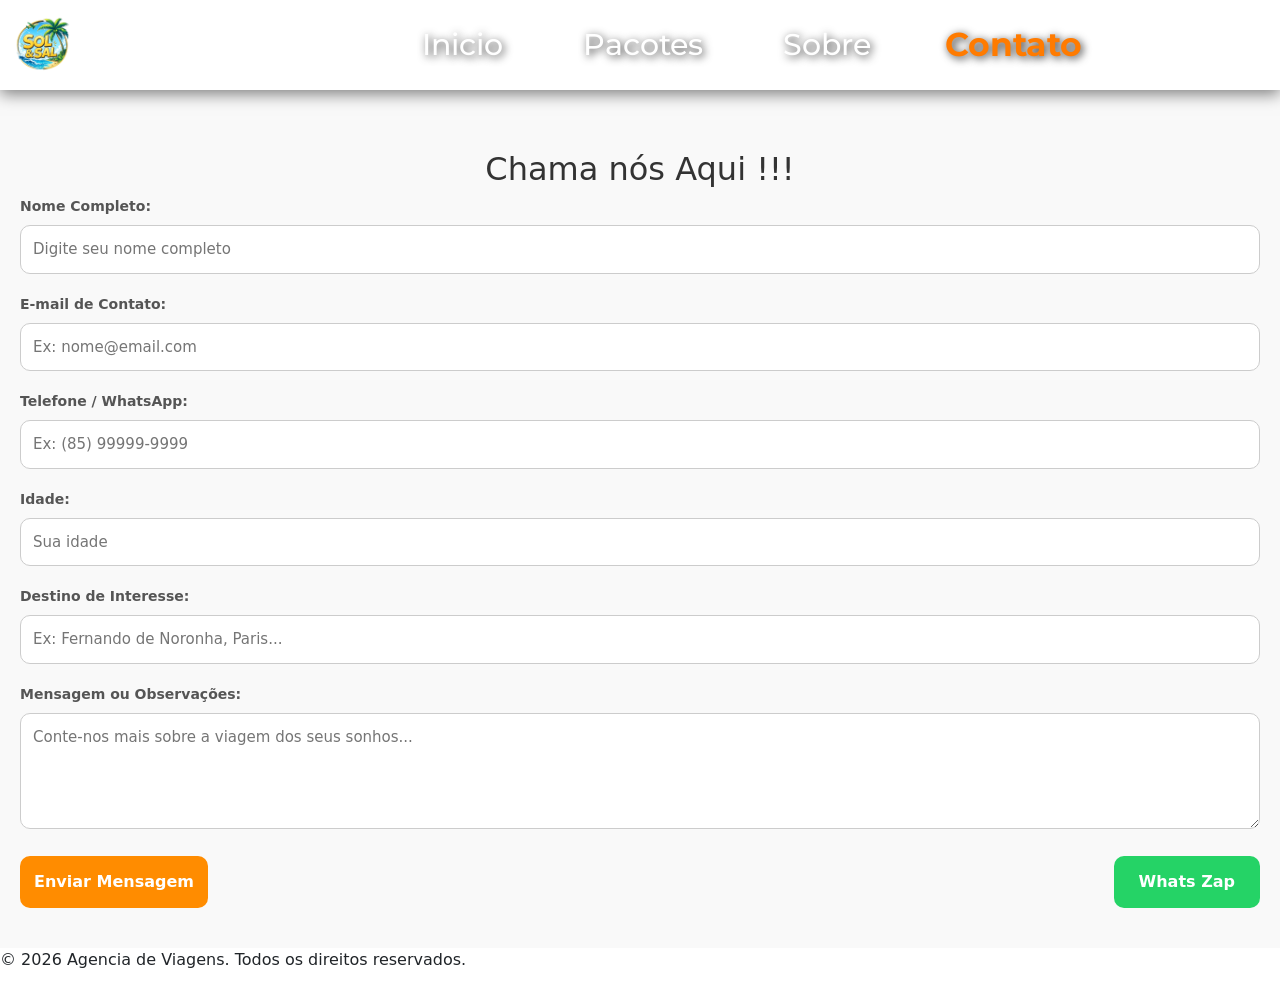
==== contato.html @ 9362aaf8 "Carlos: Formulario modernizado, responsivo e com botao do Zap" ====
<!DOCTYPE html>
<html lang="en">
<head>
    <meta charset="UTF-8">
    <meta name="viewport" content="width=device-width, initial-scale=1.0">
    <title>Contato Agencia de Viagens</title>
    <link rel="stylesheet" href="css/style.css"/>
    <link rel="preconnect" href="https://fonts.googleapis.com">
    <link rel="preconnect" href="https://fonts.gstatic.com" crossorigin>
    <link href="https://fonts.googleapis.com/css2?family=Montserrat:wght@400;700;900&display=swap" rel="stylesheet">
    <link href="https://cdn.jsdelivr.net/npm/bootstrap@5.3.3/dist/css/bootstrap.min.css" rel="stylesheet">
    <script src="https://cdn.jsdelivr.net/npm/bootstrap@5.3.3/dist/js/bootstrap.bundle.min.js"></script>
</head>
<body>
        <header>
        <div class="container-fluid header-content">
            
            <img src="images/logo.png" alt="Logo" class="logo">

            <nav>
                <a href="index.html">Inicio</a>
                <a href="pacotes.html">Pacotes</a>
                <a href="sobre.html">Sobre</a>
                <a href="contato.html" class="pagina_ativa">Contato</a>
            </nav>
        </div>
    </header>
    <main>
        <section>
            <h2 style="text-align: center; margin-top: 20px; color: #333;">Chama nós Aqui !!!</h2>
            
            <form class="formulario-contato">
                
                <div class="campo-grupo">
                    <label for="nome">Nome Completo:</label>
                    <input type="text" id="nome" name="nome" placeholder="Digite seu nome completo" required>
                </div>
    
                <div class="campo-grupo">
                    <label for="email">E-mail de Contato:</label>
                    <input type="email" id="email" name="email" placeholder="Ex: nome@email.com" required>
                </div>
    
                <div class="campo-grupo">
                    <label for="telefone">Telefone / WhatsApp:</label>
                    <input type="tel" id="telefone" name="telefone" placeholder="Ex: (85) 99999-9999">
                </div>
    
                <div class="campo-grupo">
                    <label for="idade">Idade:</label>
                    <input type="number" id="idade" name="idade" placeholder="Sua idade">
                </div>
    
                <div class="campo-grupo">
                    <label for="destino">Destino de Interesse:</label>
                    <input type="text" id="destino" name="destino" placeholder="Ex: Fernando de Noronha, Paris...">
                </div>
    
                <div class="campo-grupo">
                    <label for="mensagem">Mensagem ou Observações:</label>
                    <textarea id="mensagem" name="mensagem" rows="4" placeholder="Conte-nos mais sobre a viagem dos seus sonhos..."></textarea>
                </div>
    
                <div class="botoes-grupo">
                    <button type="submit" class="btn-enviar">Enviar Mensagem</button>
                    <button type="reset" class="btn-zap">Whats Zap</button>
                </div>
    
            </form>
        </section>
    </main>
    <!-- Alteração feita por Carlos Italo: Adicionado o rodapé da página -->
    <footer>
        <p>&copy; 2026 Agencia de Viagens. Todos os direitos reservados.</p>
    </footer>
</body>
</html>
---- css/style.css ----
* {
    margin: 0px;
    padding: 0;
    box-sizing: border-box;
}
/* Root (predefinição de Titulo, cores e etc) */
:root {
    --title-font: 'Montserrat',  sans-serif;
    --title-weight: 500;
    --cor_branco: white;
    --cor_preto: black;
    --cor_madeira: #DEB887;
    --cor_sol: #FF7B00;
}


/* Logo no titulo, navbar e botoes da navbar */
.logo{
    padding-top: 10px;
    height: 70px;
    width: auto;
    left: 0;
}

header {
    position: fixed;
    height: 90px;
    top: 0;
    left: 0;
    width: 100%;
    z-index: 1000;
    background-color: white;
    padding-bottom: 20px;
    border-bottom: 6px solid var(--cor_branco);
    box-shadow: 0 4px 15px rgba(0, 0, 0, 0.5);
}
.header-content {
    display: flex;
    align-items: center;
    width: 100%;
    height: 100%;
    padding: 10px 0px 10px 0px;
}

nav {
    display: flex;
    flex-direction: row;
    justify-content: center;
    margin-left: 10px;
    gap: 20px;
    align-items: center;
    margin-top: 10px
}
nav a{
    text-shadow: 2px 2px 8px rgba(0, 0, 0, 0.8);
    font-family: var(--title-font);
    font-weight: var(--title-weight);
    font-size: 18px;
    text-decoration: none;
    color:var(--cor_branco);
    transition: transform 0.2s ease;
}
nav a:hover {
    color: var(--cor_sol);
    border-radius: 10px;
    transform: scale(1.10);
}
nav a.pagina_ativa {
    font-weight: bold;
    color: var(--cor_sol);
    transform: scale(1.10);
}
/* FIM DA NAV*/

/* Body Padrão (Alterar conforme desenvolvimento do site) */
body {
    padding-top: 90px;
    font-family: Arial, sans-serif;
    background-color: #f8f8f8;
    background-size: 25px 25px;
}

.banner {
    min-height: 450px;
    background-image: 
    linear-gradient(rgba(0, 0, 0, 0.4),
    rgba(0, 0, 0, 0.4)),
    url("../images/fundo_principal.jpg");
    background-size: cover;
    background-position: center;
    
    display: flex;
    flex-direction: column;
    justify-content: center;
    align-items: center;

    color: white;
    text-align: center;
}

.banner-title {
    font-family: 'Montserrat', sans-serif;
    font-size: 70px;
    font-weight: 700;
    color: white;
    line-height: 1;
}

.banner-subtitle {
    color: white;
    font-size: 22px;
}

/* CSS da Página Sobre */
.sobre {
    padding: 60px 20px;
}

.sobre .container {
    max-width: 900px;
    margin: 0 auto;
    background-color: rgba(255, 255, 255, 0.9);
    padding: 40px;
    border-radius: 15px;
    box-shadow: 0 5px 15px rgba(0, 0, 0, 0.15);
}

.sobre h2 {
    font-family: var(--title-font);
    font-weight: var(--title-weight);
    font-size: 2.8rem;
    text-align: center;
    color: var(--cor_sol);
    margin-bottom: 30px;
    text-transform: uppercase;
    letter-spacing: 2px;
}

.sobre p {
    font-size: 1.1rem;
    line-height: 1.8;
    color: #333;
    text-align: justify;
    margin-bottom: 20px;
}

.sobre strong {
    color: var(--cor_sol);
}

.sobre p:last-child {
    margin-bottom: 0;
}


/* CSS da Página Contato */
/*Alteraões feitas por Carlos Italo:
/* Define um fundo cinza claro*/
main {
    background-color: #f9f9f9;
    padding: 40px 20px;
}

/* Cria o seção de contato (quadro branco centralizado)*/
.secao-contato {
    max-width: 500px;
    margin: 0 auto;
    background: #ffffff;
    padding: 30px;
    border-radius: 15px; /* Bordas bem arredondadas no card */
}

/* Estilo do título */
.titulo-contato {
    text-align: center;
    margin-top: 0;
    margin-bottom: 25px;
    color: #333;
    font-size: 24px;
}

/* Espaçamento entre as caixas de texto */
.campo-grupo {
    margin-bottom: 20px;
}

/* Configuração descrião dos nomes dos cmapos */
.campo-grupo label {
    display: block; /* Força o texto a ficar em cima do campo */
    margin-bottom: 8px;
    font-weight: bold;
    color: #555;
    font-size: 14px;
}

/* Estilização moderna das caixas de entrada de texto */
.campo-grupo input, 
.campo-grupo textarea {
    width: 100%; /* Ocupa toda a largura da caixinha branca */
    padding: 12px;
    border: 1px solid #ccc;
    border-radius: 10px; /* Bordas arredondadas nos campos! */
    font-size: 15px;
    box-sizing: border-box; /* Impede que o padding estoure o tamanho do campo */
    outline: none;
    transition: border-color 0.3s ease;
}

/* Destaque em laranja (cor do Sol & Mar) quando o usuário clica no campo 
.campo-grupo input:focus, 
.campo-grupo textarea:focus {
    border-color: #ff8c00;
}
*/

/* Alinhamento dos botões lado a lado */
.botoes-grupo {
    display: flex;
    justify-content: space-between;
    gap: 15px;
}

/* Base arredondada dos botões */
.btn-enviar , .btn-zap {
    padding: 14px;
    border: none;
    border-radius: 10px; /* Botões arredondados */
    font-size: 16px;
    font-weight: bold;
    cursor: pointer;
    transition: background-color 0.2s ease;
}

/* Botão Enviar - Laranja Principal */
.btn-enviar {
    background-color: #ff8c00;
    color: white;
}

.btn-enviar:hover {
    background-color: #e07b00;
}

/* Botão Zap - Verde */
.btn-zap {
    padding: 14px 25px;
    background-color: #25D366;
    color: #ffffff;
}

.btn-zap:hover {
    background-color: #25D366;
}


/* tela para tablet */
@media (min-width: 768px) {
    nav{
        gap: 40px;
    }
    nav a{
        font-size: 22px;
    }
}
/* Fim tela para tablet*/
 






/* Tela para PC*/
@media (min-width: 1024px){
    .container{
        max-width: 100%;
    }
    header {
    display: flex;
    flex-direction: column;
    align-items: center;
    padding-bottom: 5px;
    border-bottom: 6px solid var(--cor_branco);
    margin-left: 00px;
    }
    nav {
        gap: 80px;
        align-items: center;
        margin-left: 350px;
    }
    nav a{
        font-size: 30px;
    }

}
/* Fim tela para pc*/
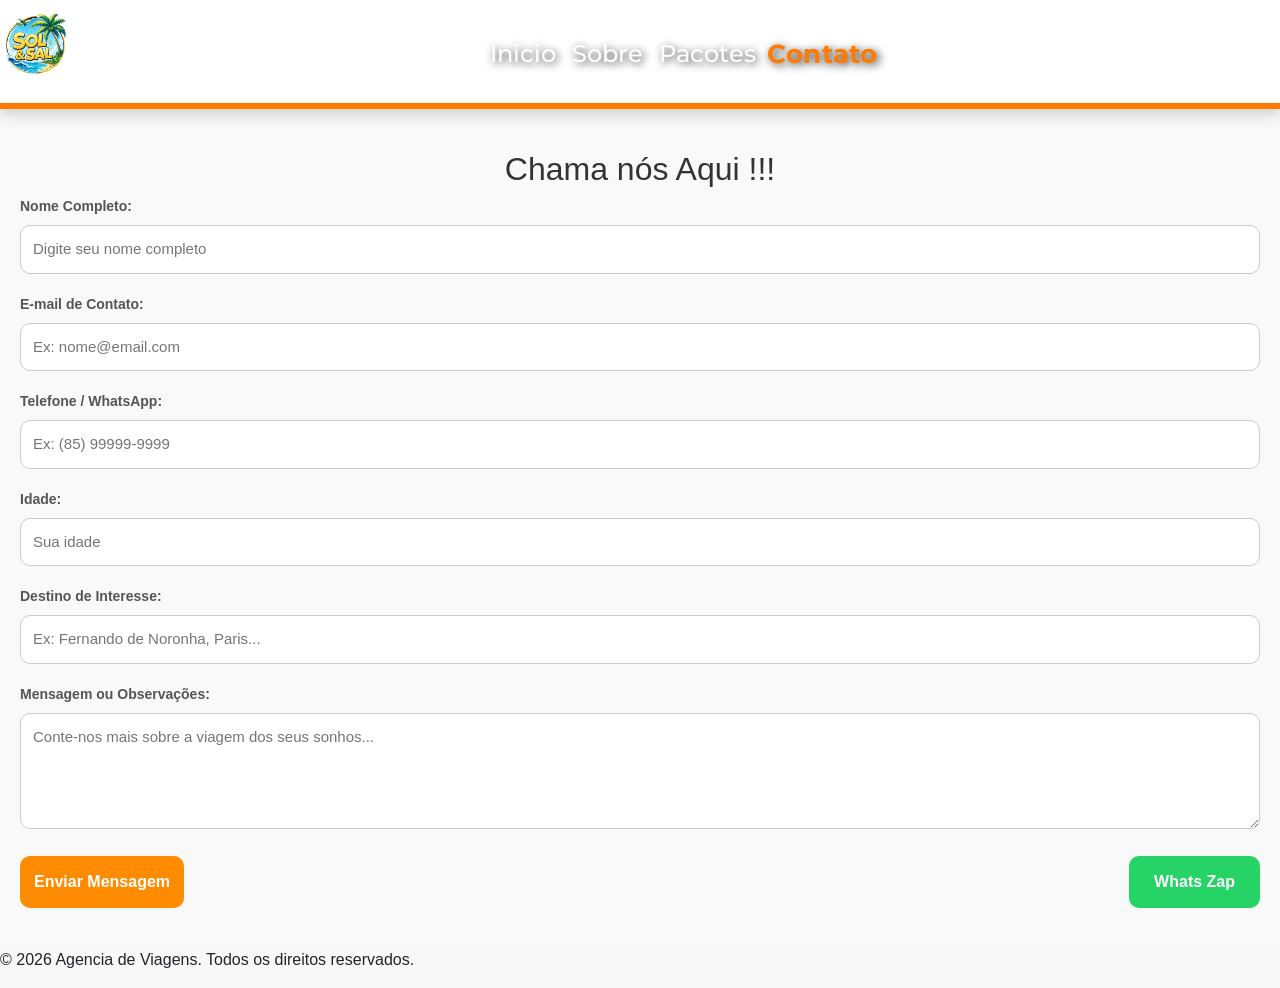
==== commit 12715ec2: "Merge 9362aaf830c0812356871c4bad6288b542ca96d5 into d59a82bccef965c69376b7ec091079b5fe67f473" ====
--- a/contato.html
+++ b/contato.html
@@ -4,11 +4,11 @@
     <meta charset="UTF-8">
     <meta name="viewport" content="width=device-width, initial-scale=1.0">
     <title>Contato Agencia de Viagens</title>
-    <link rel="stylesheet" href="css/style.css"/>
     <link rel="preconnect" href="https://fonts.googleapis.com">
     <link rel="preconnect" href="https://fonts.gstatic.com" crossorigin>
     <link href="https://fonts.googleapis.com/css2?family=Montserrat:wght@400;700;900&display=swap" rel="stylesheet">
     <link href="https://cdn.jsdelivr.net/npm/bootstrap@5.3.3/dist/css/bootstrap.min.css" rel="stylesheet">
+    <link rel="stylesheet" href="css/style.css"/>
     <script src="https://cdn.jsdelivr.net/npm/bootstrap@5.3.3/dist/js/bootstrap.bundle.min.js"></script>
 </head>
 <body>
@@ -17,13 +17,33 @@
             
             <img src="images/logo.png" alt="Logo" class="logo">
 
-            <nav>
-                <a href="index.html">Inicio</a>
-                <a href="pacotes.html">Pacotes</a>
-                <a href="sobre.html">Sobre</a>
-                <a href="contato.html" class="pagina_ativa">Contato</a>
+            <nav class="navbar navbar-expand-lg navbar bg">
+                <div class="container-fluid">
+
+                        <button class="navbar-toggler" type="button" data-bs-toggle="collapse" data-bs-target="#menuNavbar" aria-controls="menuNavbar" aria-expanded="false" aria-label="Alternar navegação">
+                            <span class="navbar-toggler-icon"></span>
+                        </button>
+
+                        <div class="collapse navbar-collapse" id="menuNavbar">
+                        <ul class="navbar-nav me-auto mb-2 mb-lg-0">
+                            <li class="nav-item">
+                            <a class="nav-link custom-navlink" aria-current="page" href="index.html">Inicio</a>
+                            </li>
+                            <li class="nav-item">
+                            <a class="nav-link custom-navlink" href="sobre.html">Sobre</a>
+                            </li>
+                            <li class="nav-item">
+                            <a class="nav-link custom-navlink" href="pacotes.html">Pacotes</a>
+                            </li>
+                            <li class="nav-item">
+                            <a class="nav-link custom-navlink active" href="contato.html">Contato</a>
+                            </li>
+                        </ul>
+                        </div>
+                </div>
             </nav>
         </div>
+
     </header>
     <main>
         <section>
--- a/css/style.css
+++ b/css/style.css
@@ -16,7 +16,6 @@
 
 /* Logo no titulo, navbar e botoes da navbar */
 .logo{
-    padding-top: 10px;
     height: 70px;
     width: auto;
     left: 0;
@@ -24,19 +23,20 @@
 
 header {
     position: fixed;
-    height: 90px;
+    min-height: 90px;
     top: 0;
     left: 0;
     width: 100%;
     z-index: 1000;
     background-color: white;
     padding-bottom: 20px;
-    border-bottom: 6px solid var(--cor_branco);
-    box-shadow: 0 4px 15px rgba(0, 0, 0, 0.5);
+    border-bottom: 4px solid var(--cor_sol);
+    box-shadow: 0 4px 15px rgba(0, 0, 0, 0.2);
 }
 .header-content {
     display: flex;
-    align-items: center;
+    align-items: flex-start;
+    justify-content: space-between;
     width: 100%;
     height: 100%;
     padding: 10px 0px 10px 0px;
@@ -49,25 +49,27 @@
     margin-left: 10px;
     gap: 20px;
     align-items: center;
-    margin-top: 10px
-}
-nav a{
-    text-shadow: 2px 2px 8px rgba(0, 0, 0, 0.8);
+    margin-top: 10px;
+    width: 100%;
+}
+nav .custom-navlink{
+    text-shadow: 2px 2px 8px rgba(0, 0, 0, 0.8) !important;
     font-family: var(--title-font);
     font-weight: var(--title-weight);
     font-size: 18px;
     text-decoration: none;
-    color:var(--cor_branco);
+    color:var(--cor_branco) !important;
     transition: transform 0.2s ease;
 }
-nav a:hover {
-    color: var(--cor_sol);
+nav .custom-navlink:hover {
+    color: var(--cor_sol) !important;
     border-radius: 10px;
     transform: scale(1.10);
 }
-nav a.pagina_ativa {
+nav .custom-navlink.active, 
+nav .custom-navlink.pagina_ativa {
     font-weight: bold;
-    color: var(--cor_sol);
+    color: var(--cor_sol) !important;
     transform: scale(1.10);
 }
 /* FIM DA NAV*/
@@ -269,6 +271,45 @@
 
 
 
+/* Estilo exclusivo para o menu hamburguer*/
+@media (max-width: 991px) {
+/* 1. Mudar a cor de fundo da "caixa" do menu quando ele abre */
+    #menuNavbar {
+        background-color: var(--cor_madeira);
+        padding: 15px;
+        border-radius: 10px;
+        margin-top: 10px;
+        box-shadow: 0px 4px 10px var(--cor_sol); /* Sombra em volta  */
+    }
+    .navbar-nav .custom-navlink {
+        color: var(--cor_branco);
+        font-size: 18px;
+        text-align: center;
+        padding: 12px 0;
+        border-bottom: 1px solid gray; 
+        transition: all 0.3s ease;
+    }
+    .navbar-nav .nav-item:last-child .custom-navlink {
+        border-bottom: none;
+    }
+    .navbar-nav .custom-navlink:hover, 
+    .navbar-nav .custom-navlink.active {
+        color: #ff5733;
+        background-color: var(--cor_branco);
+        border-radius: 5px;
+    }
+}
+/*FIM NAVBAR HAMBURGUER*/
+
+
+
+
+
+
+
+
+
+
 
 /* Tela para PC*/
 @media (min-width: 1024px){
@@ -280,16 +321,13 @@
     flex-direction: column;
     align-items: center;
     padding-bottom: 5px;
-    border-bottom: 6px solid var(--cor_branco);
-    margin-left: 00px;
+    border-bottom: 6px solid var(--cor_sol);
     }
     nav {
-        gap: 80px;
-        align-items: center;
-        margin-left: 350px;
-    }
-    nav a{
-        font-size: 30px;
+        margin-left: 400px;
+    }
+    nav .custom-navlink{
+        font-size: 24px;
     }
 
 }
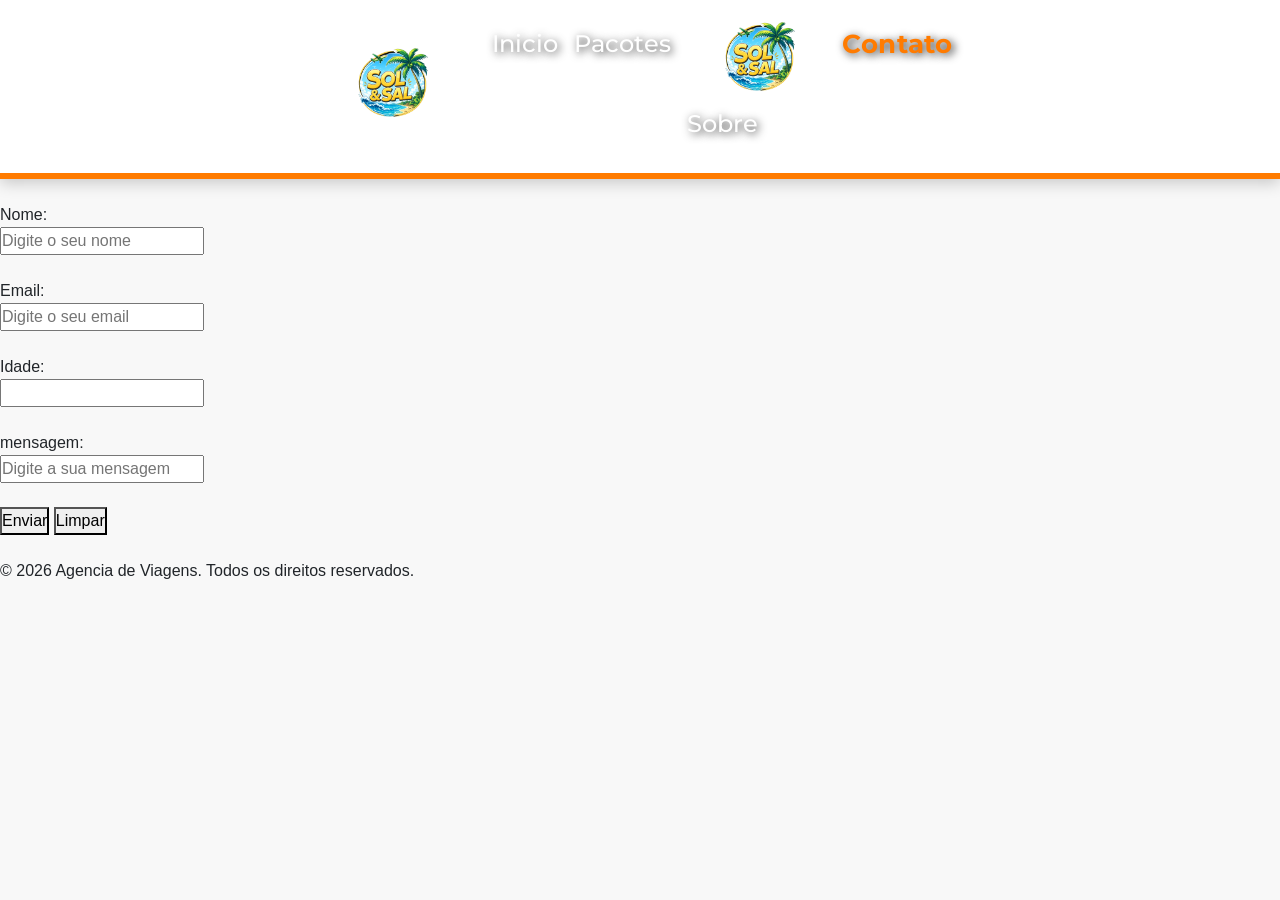
==== commit 94ca3299: "Merge pull request #9 from ViniciusMaiaS/Yarley-Aguiar Yarley: Adicionado e aplicado novas fontes na" ====
--- a/contato.html
+++ b/contato.html
@@ -3,18 +3,18 @@
 <head>
     <meta charset="UTF-8">
     <meta name="viewport" content="width=device-width, initial-scale=1.0">
-    <title>Contato Agencia de Viagens</title>
+    <title>Contato e Atendimento | Sol & Sal</title>
     <link rel="preconnect" href="https://fonts.googleapis.com">
     <link rel="preconnect" href="https://fonts.gstatic.com" crossorigin>
     <link href="https://fonts.googleapis.com/css2?family=Montserrat:wght@400;700;900&display=swap" rel="stylesheet">
     <link href="https://cdn.jsdelivr.net/npm/bootstrap@5.3.3/dist/css/bootstrap.min.css" rel="stylesheet">
     <link rel="stylesheet" href="css/style.css"/>
+    <link rel="icon" type="favicon" href="images/logo.png" class="favicon">
     <script src="https://cdn.jsdelivr.net/npm/bootstrap@5.3.3/dist/js/bootstrap.bundle.min.js"></script>
 </head>
 <body>
-        <header>
+    <header>
         <div class="container-fluid header-content">
-            
             <img src="images/logo.png" alt="Logo" class="logo">
 
             <nav class="navbar navbar-expand-lg navbar bg">
@@ -30,10 +30,14 @@
                             <a class="nav-link custom-navlink" aria-current="page" href="index.html">Inicio</a>
                             </li>
                             <li class="nav-item">
-                            <a class="nav-link custom-navlink" href="sobre.html">Sobre</a>
+                            <a class="nav-link custom-navlink" href="pacotes.html">Pacotes</a>
                             </li>
                             <li class="nav-item">
-                            <a class="nav-link custom-navlink" href="pacotes.html">Pacotes</a>
+
+                            <img src="images/logo.png" alt="Logo" class="logo">
+
+
+                            <a class="nav-link custom-navlink" href="sobre.html">Sobre</a>
                             </li>
                             <li class="nav-item">
                             <a class="nav-link custom-navlink active" href="contato.html">Contato</a>
@@ -47,46 +51,28 @@
     </header>
     <main>
         <section>
-            <h2 style="text-align: center; margin-top: 20px; color: #333;">Chama nós Aqui !!!</h2>
-            
-            <form class="formulario-contato">
-                
-                <div class="campo-grupo">
-                    <label for="nome">Nome Completo:</label>
-                    <input type="text" id="nome" name="nome" placeholder="Digite seu nome completo" required>
-                </div>
-    
-                <div class="campo-grupo">
-                    <label for="email">E-mail de Contato:</label>
-                    <input type="email" id="email" name="email" placeholder="Ex: nome@email.com" required>
-                </div>
-    
-                <div class="campo-grupo">
-                    <label for="telefone">Telefone / WhatsApp:</label>
-                    <input type="tel" id="telefone" name="telefone" placeholder="Ex: (85) 99999-9999">
-                </div>
-    
-                <div class="campo-grupo">
-                    <label for="idade">Idade:</label>
-                    <input type="number" id="idade" name="idade" placeholder="Sua idade">
-                </div>
-    
-                <div class="campo-grupo">
-                    <label for="destino">Destino de Interesse:</label>
-                    <input type="text" id="destino" name="destino" placeholder="Ex: Fernando de Noronha, Paris...">
-                </div>
-    
-                <div class="campo-grupo">
-                    <label for="mensagem">Mensagem ou Observações:</label>
-                    <textarea id="mensagem" name="mensagem" rows="4" placeholder="Conte-nos mais sobre a viagem dos seus sonhos..."></textarea>
-                </div>
-    
-                <div class="botoes-grupo">
-                    <button type="submit" class="btn-enviar">Enviar Mensagem</button>
-                    <button type="reset" class="btn-zap">Whats Zap</button>
-                </div>
-    
+            <!--Página generica (editar depois)-->
+            <form><br>
+                <label for="nome">Nome:</label><br>
+                <input type="text" placeholder="Digite o seu nome" required> <br> <br>
+       
+                <label for="email">Email: </label><br>
+                <input type="email" placeholder="Digite o seu email" required> <br> <br>
+
+                <label for="idade">Idade: </label><br>
+                <input type="idade"> <br> <br>
+
+                <label for="mensagem">mensagem: </label><br>
+                <input type="mensagem" placeholder="Digite a sua mensagem"> <br> <br>
+
+                <button type="submit">Enviar</button>
+                <BUTTon type="reset">Limpar</BUTTon>
+
+
+
+
             </form>
+       <br> 
         </section>
     </main>
     <!-- Alteração feita por Carlos Italo: Adicionado o rodapé da página -->
--- a/css/style.css
+++ b/css/style.css
@@ -16,41 +16,40 @@
 
 /* Logo no titulo, navbar e botoes da navbar */
 .logo{
-    height: 70px;
+    height: 80px;
     width: auto;
-    left: 0;
-}
+    margin: 0 40px;
+} 
 
 header {
-    position: fixed;
+    position: sticky;
     min-height: 90px;
     top: 0;
     left: 0;
     width: 100%;
     z-index: 1000;
     background-color: white;
-    padding-bottom: 20px;
+    display: flex;
+    align-items: center;
+    justify-content: center;
     border-bottom: 4px solid var(--cor_sol);
     box-shadow: 0 4px 15px rgba(0, 0, 0, 0.2);
 }
 .header-content {
     display: flex;
-    align-items: flex-start;
-    justify-content: space-between;
+    align-items: center;
+    justify-content: center;
     width: 100%;
     height: 100%;
-    padding: 10px 0px 10px 0px;
+    padding: 10px 20px;
 }
 
 nav {
     display: flex;
     flex-direction: row;
     justify-content: center;
-    margin-left: 10px;
-    gap: 20px;
-    align-items: center;
-    margin-top: 10px;
-    width: 100%;
+    align-items: center;
+    gap: 35px;
 }
 nav .custom-navlink{
     text-shadow: 2px 2px 8px rgba(0, 0, 0, 0.8) !important;
@@ -76,7 +75,7 @@
 
 /* Body Padrão (Alterar conforme desenvolvimento do site) */
 body {
-    padding-top: 90px;
+    padding-top: 0px;
     font-family: Arial, sans-serif;
     background-color: #f8f8f8;
     background-size: 25px 25px;
@@ -101,16 +100,21 @@
 }
 
 .banner-title {
+    font-family: 'Bebas Neue', sans-serif;
+    font-size: 80px;
+    font-weight: 720;
+    color: white;
+    line-height: 0.9;
+    text-transform: uppercase;
+    letter-spacing: 1px;
+}
+
+.banner-subtitle {
     font-family: 'Montserrat', sans-serif;
-    font-size: 70px;
-    font-weight: 700;
-    color: white;
-    line-height: 1;
-}
-
-.banner-subtitle {
     color: white;
     font-size: 22px;
+    font-weight: 400;
+    letter-spacing: 1px;
 }
 
 /* CSS da Página Sobre */
@@ -124,7 +128,7 @@
     background-color: rgba(255, 255, 255, 0.9);
     padding: 40px;
     border-radius: 15px;
-    box-shadow: 0 5px 15px rgba(0, 0, 0, 0.15);
+    box-shadow: 0 5px 15px rgba(0.5, 0.5, 0.5, 0.5);
 }
 
 .sobre h2 {
@@ -155,104 +159,11 @@
 }
 
 
-/* CSS da Página Contato */
-/*Alteraões feitas por Carlos Italo:
-/* Define um fundo cinza claro*/
-main {
-    background-color: #f9f9f9;
-    padding: 40px 20px;
-}
-
-/* Cria o seção de contato (quadro branco centralizado)*/
-.secao-contato {
-    max-width: 500px;
-    margin: 0 auto;
-    background: #ffffff;
-    padding: 30px;
-    border-radius: 15px; /* Bordas bem arredondadas no card */
-}
-
-/* Estilo do título */
-.titulo-contato {
-    text-align: center;
-    margin-top: 0;
-    margin-bottom: 25px;
-    color: #333;
-    font-size: 24px;
-}
-
-/* Espaçamento entre as caixas de texto */
-.campo-grupo {
-    margin-bottom: 20px;
-}
-
-/* Configuração descrião dos nomes dos cmapos */
-.campo-grupo label {
-    display: block; /* Força o texto a ficar em cima do campo */
-    margin-bottom: 8px;
-    font-weight: bold;
-    color: #555;
-    font-size: 14px;
-}
-
-/* Estilização moderna das caixas de entrada de texto */
-.campo-grupo input, 
-.campo-grupo textarea {
-    width: 100%; /* Ocupa toda a largura da caixinha branca */
-    padding: 12px;
-    border: 1px solid #ccc;
-    border-radius: 10px; /* Bordas arredondadas nos campos! */
-    font-size: 15px;
-    box-sizing: border-box; /* Impede que o padding estoure o tamanho do campo */
-    outline: none;
-    transition: border-color 0.3s ease;
-}
-
-/* Destaque em laranja (cor do Sol & Mar) quando o usuário clica no campo 
-.campo-grupo input:focus, 
-.campo-grupo textarea:focus {
-    border-color: #ff8c00;
-}
-*/
-
-/* Alinhamento dos botões lado a lado */
-.botoes-grupo {
-    display: flex;
-    justify-content: space-between;
-    gap: 15px;
-}
-
-/* Base arredondada dos botões */
-.btn-enviar , .btn-zap {
-    padding: 14px;
-    border: none;
-    border-radius: 10px; /* Botões arredondados */
-    font-size: 16px;
-    font-weight: bold;
-    cursor: pointer;
-    transition: background-color 0.2s ease;
-}
-
-/* Botão Enviar - Laranja Principal */
-.btn-enviar {
-    background-color: #ff8c00;
-    color: white;
-}
-
-.btn-enviar:hover {
-    background-color: #e07b00;
-}
-
-/* Botão Zap - Verde */
-.btn-zap {
-    padding: 14px 25px;
-    background-color: #25D366;
-    color: #ffffff;
-}
-
-.btn-zap:hover {
-    background-color: #25D366;
-}
+
+
+
+
+
 
 
 /* tela para tablet */
@@ -323,9 +234,7 @@
     padding-bottom: 5px;
     border-bottom: 6px solid var(--cor_sol);
     }
-    nav {
-        margin-left: 400px;
-    }
+
     nav .custom-navlink{
         font-size: 24px;
     }
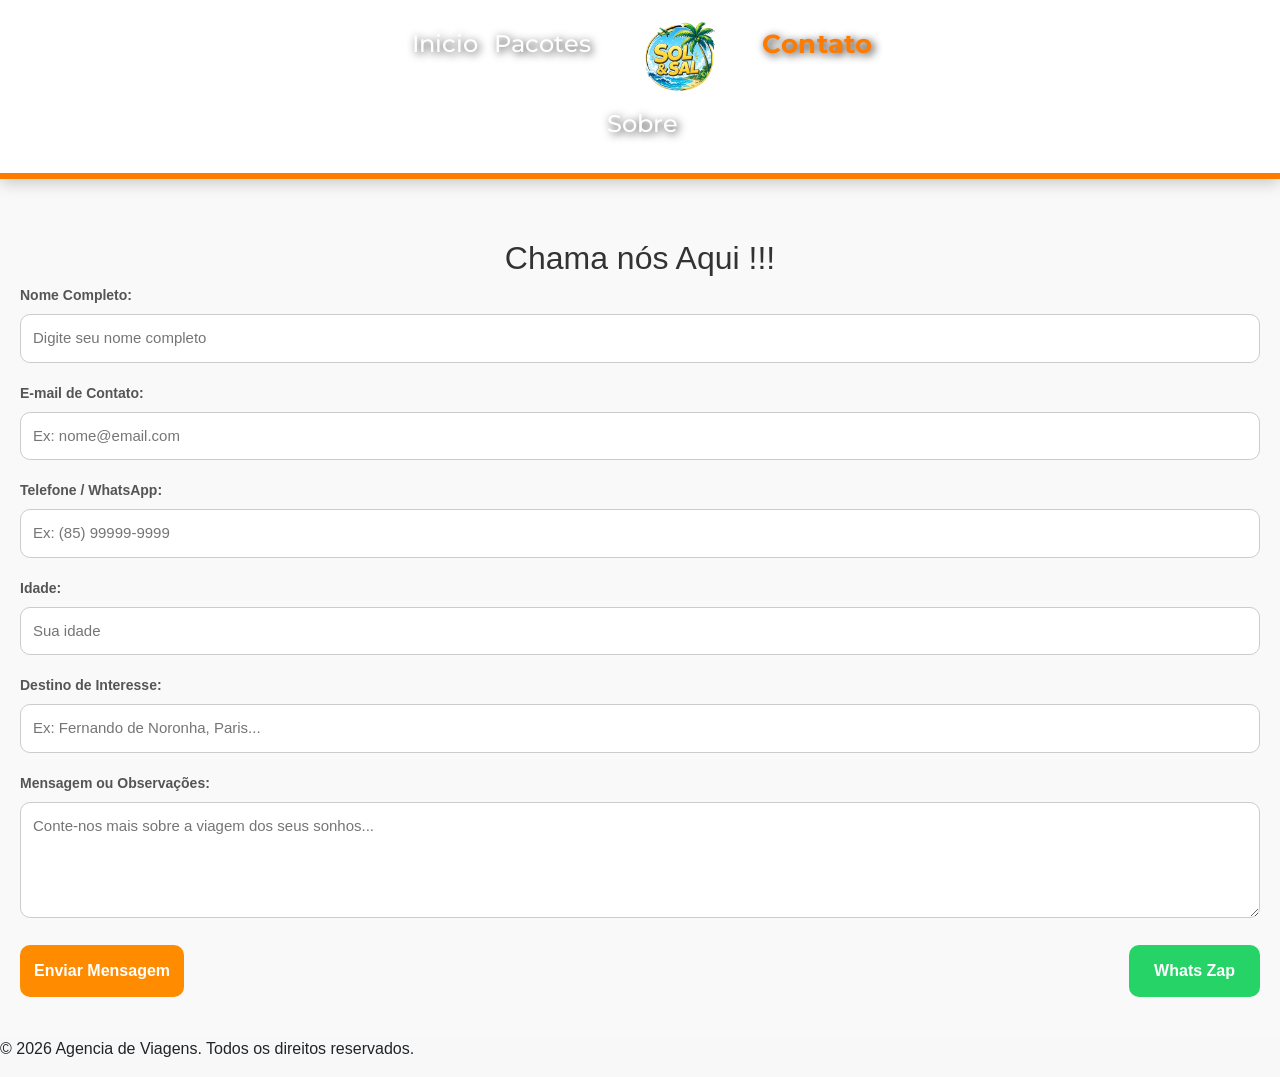
==== commit a90f4648: "italo: Formulário modernizado, responsivo e com botão do Zap" ====
--- a/contato.html
+++ b/contato.html
@@ -15,7 +15,6 @@
 <body>
     <header>
         <div class="container-fluid header-content">
-            <img src="images/logo.png" alt="Logo" class="logo">
 
             <nav class="navbar navbar-expand-lg navbar bg">
                 <div class="container-fluid">
@@ -51,28 +50,44 @@
     </header>
     <main>
         <section>
-            <!--Página generica (editar depois)-->
-            <form><br>
-                <label for="nome">Nome:</label><br>
-                <input type="text" placeholder="Digite o seu nome" required> <br> <br>
-       
-                <label for="email">Email: </label><br>
-                <input type="email" placeholder="Digite o seu email" required> <br> <br>
+                       <h2 style="text-align: center; margin-top: 20px; color: #333;">Chama nós Aqui !!!</h2>
 
-                <label for="idade">Idade: </label><br>
-                <input type="idade"> <br> <br>
+            <form class="formulario-contato">
 
-                <label for="mensagem">mensagem: </label><br>
-                <input type="mensagem" placeholder="Digite a sua mensagem"> <br> <br>
+                <div class="campo-grupo">
+                    <label for="nome">Nome Completo:</label>
+                    <input type="text" id="nome" name="nome" placeholder="Digite seu nome completo" required>
+                </div>
 
-                <button type="submit">Enviar</button>
-                <BUTTon type="reset">Limpar</BUTTon>
+                <div class="campo-grupo">
+                    <label for="email">E-mail de Contato:</label>
+                    <input type="email" id="email" name="email" placeholder="Ex: nome@email.com" required>
+                </div>
 
+                <div class="campo-grupo">
+                    <label for="telefone">Telefone / WhatsApp:</label>
+                    <input type="tel" id="telefone" name="telefone" placeholder="Ex: (85) 99999-9999">
+                </div>
 
+                <div class="campo-grupo">
+                    <label for="idade">Idade:</label>
+                    <input type="number" id="idade" name="idade" placeholder="Sua idade">
+                </div>
 
+                <div class="campo-grupo">
+                    <label for="destino">Destino de Interesse:</label>
+                    <input type="text" id="destino" name="destino" placeholder="Ex: Fernando de Noronha, Paris...">
+                </div>
 
-            </form>
-       <br> 
+                <div class="campo-grupo">
+                    <label for="mensagem">Mensagem ou Observações:</label>
+                    <textarea id="mensagem" name="mensagem" rows="4" placeholder="Conte-nos mais sobre a viagem dos seus sonhos..."></textarea>
+                </div>
+
+                <div class="botoes-grupo">
+                    <button type="submit" class="btn-enviar">Enviar Mensagem</button>
+                    <button type="reset" class="btn-zap">Whats Zap</button>
+                </div>
         </section>
     </main>
     <!-- Alteração feita por Carlos Italo: Adicionado o rodapé da página -->
--- a/css/style.css
+++ b/css/style.css
@@ -164,6 +164,108 @@
 
 
 
+/* CSS da Página Contato */
+/*Alteraões feitas por Carlos Italo:
+/* Define um fundo cinza claro*/
+main {
+    background-color: #f9f9f9;
+    padding: 40px 20px;
+}
+
+/* Cria o seção de contato (quadro branco centralizado)*/
+.secao-contato {
+    max-width: 500px;
+    margin: 0 auto;
+    background: #ffffff;
+    padding: 30px;
+    border-radius: 15px; /* Bordas bem arredondadas no card */
+}
+
+/* Estilo do título */
+.titulo-contato {
+    text-align: center;
+    margin-top: 0;
+    margin-bottom: 25px;
+    color: #333;
+    font-size: 24px;
+}
+
+/* Espaçamento entre as caixas de texto */
+.campo-grupo {
+    margin-bottom: 20px;
+}
+
+/* Configuração descrião dos nomes dos cmapos */
+.campo-grupo label {
+    display: block; /* Força o texto a ficar em cima do campo */
+    margin-bottom: 8px;
+    font-weight: bold;
+    color: #555;
+    font-size: 14px;
+}
+
+/* Estilização moderna das caixas de entrada de texto */
+.campo-grupo input, 
+.campo-grupo textarea {
+    width: 100%; /* Ocupa toda a largura da caixinha branca */
+    padding: 12px;
+    border: 1px solid #ccc;
+    border-radius: 10px; /* Bordas arredondadas nos campos! */
+    font-size: 15px;
+    box-sizing: border-box; /* Impede que o padding estoure o tamanho do campo */
+    outline: none;
+    transition: border-color 0.3s ease;
+}
+
+/* Destaque em laranja (cor do Sol & Mar) quando o usuário clica no campo 
+.campo-grupo input:focus, 
+.campo-grupo textarea:focus {
+    border-color: #ff8c00;
+}
+*/
+
+/* Alinhamento dos botões lado a lado */
+.botoes-grupo {
+    display: flex;
+    justify-content: space-between;
+    gap: 15px;
+}
+
+/* Base arredondada dos botões */
+.btn-enviar , .btn-zap {
+    padding: 14px;
+    border: none;
+    border-radius: 10px; /* Botões arredondados */
+    font-size: 16px;
+    font-weight: bold;
+    cursor: pointer;
+    transition: background-color 0.2s ease;
+}
+
+/* Botão Enviar - Laranja Principal */
+.btn-enviar {
+    background-color: #ff8c00;
+    color: white;
+}
+
+.btn-enviar:hover {
+    background-color: #e07b00;
+}
+
+/* Botão Zap - Verde */
+.btn-zap {
+    padding: 14px 25px;
+    background-color: #25D366;
+    color: #ffffff;
+}
+
+.btn-zap:hover {
+    background-color: #25D366;
+}
+
+
+
+
 
 
 /* tela para tablet */
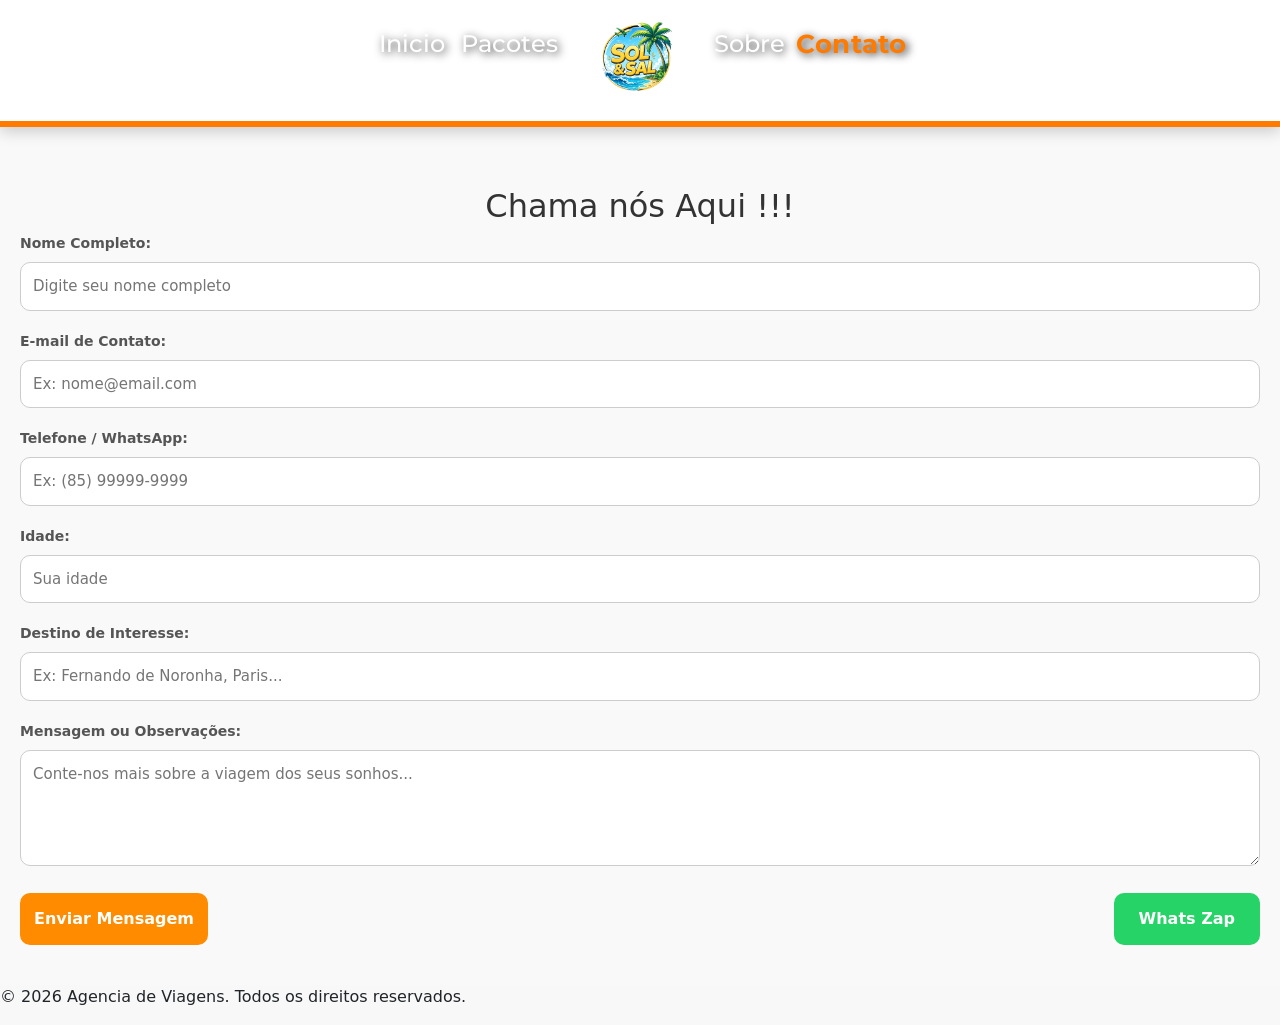
==== commit 5cb46cad: "Yarley: Adicionado estrutura com destinos em formato de card na página principal, com animações de h" ====
--- a/contato.html
+++ b/contato.html
@@ -31,11 +31,12 @@
                             <li class="nav-item">
                             <a class="nav-link custom-navlink" href="pacotes.html">Pacotes</a>
                             </li>
+                            
+                            <li>
+                            <img src="images/logo.png" alt="Logo" class="logo">
+                            </li>
+                            
                             <li class="nav-item">
-
-                            <img src="images/logo.png" alt="Logo" class="logo">
-
-
                             <a class="nav-link custom-navlink" href="sobre.html">Sobre</a>
                             </li>
                             <li class="nav-item">
--- a/css/style.css
+++ b/css/style.css
@@ -18,7 +18,7 @@
 .logo{
     height: 80px;
     width: auto;
-    margin: 0 40px;
+    margin: 0 30px;
 } 
 
 header {
@@ -45,7 +45,7 @@
 }
 
 nav {
-    display: flex;
+    display: inline-block;
     flex-direction: row;
     justify-content: center;
     align-items: center;
@@ -76,7 +76,6 @@
 /* Body Padrão (Alterar conforme desenvolvimento do site) */
 body {
     padding-top: 0px;
-    font-family: Arial, sans-serif;
     background-color: #f8f8f8;
     background-size: 25px 25px;
 }
@@ -263,6 +262,153 @@
     background-color: #25D366;
 }
 
+/* Seção dos destinos na página principal */
+/* --- CONFIGURAÇÕES GERAIS --- */
+.secao-inspiracao, .secao-roteiros {
+    max-width: 1200px;
+    margin: 0 auto;
+    padding: 60px 20px;
+}
+.cabecalho-secao {
+    text-align: center;
+    margin-bottom: 40px;
+}
+
+.cabecalho-secao h2 {
+    font-family: var(--title-font);
+    font-size: 32px;
+    font-weight: 700;
+    color: #111;
+    margin-bottom: 8px;
+}
+.divisor-secao {
+    border: 0;
+    height: 1px;
+    background: #e0e0e0;
+    max-width: 1160px;
+    margin: 0 auto;
+}
+
+/* Cards de Destinos da Página Principal */
+.grid-inspiracao {
+    display: grid;
+    grid-template-columns: repeat(auto-fill, minmax(260px, 1fr));
+    gap: 24px;
+}
+.card-inspiracao {
+    position: relative;
+    height: 320px;
+    border-radius: 16px;
+    overflow: hidden;
+    box-shadow: 0 8px 20px rgba(0,0,0,0.2);
+    cursor: pointer;
+}
+.card-inspiracao img {
+    width: 100%;
+    height: 100%;
+    object-fit: cover;
+    transition: transform 0.5s ease;
+}
+/* Sombra na imagem para destacar o texto */
+.card-inspiracao::after {
+    content: '';
+    position: absolute;
+    inset: 0;
+    background: linear-gradient(to top, rgba(0,0,0,0.8) 0%, rgba(0,0,0,0.2) 60%);
+    transition: opacity 0.3s ease;
+}
+.overlay-conteudo {
+    position: absolute;
+    bottom: 0;
+    left: 0;
+    width: 100%;
+    padding: 24px;
+    z-index: 2;
+    color: white;
+    font-family: var(--title-font);
+}
+.overlay-conteudo h3 {
+    font-size: 22px;
+    font-weight: 700;
+    margin-bottom: 4px;
+}
+.overlay-conteudo .estado {
+    font-size: 14px;
+    opacity: 0.8;
+}
+/* Efeito de movimento */
+.card-inspiracao:hover img {
+    transform: scale(1.1);
+}
+
+/* Cards de Destinos Em Alta */
+.grid-roteiros {
+    display: grid;
+    grid-template-columns: repeat(auto-fill, minmax(260px, 1fr));
+    gap: 24px;
+}
+.card-roteiro {
+    background: #ffffff;
+    border-radius: 12px;
+    overflow: hidden;
+    box-shadow: 0 4px 12px rgba(0, 0, 0, 0.3);
+    border: 1px solid #eef2f5;
+    display: flex;
+    flex-direction: column;
+    transition: transform 0.3s ease;
+}
+.card-roteiro:hover {
+    transform: translateY(-5px);
+}
+.img-container {
+    width: 100%;
+    height: 180px;
+}
+.img-container img {
+    width: 100%;
+    height: 100%;
+    object-fit: cover;
+}
+.roteiro-conteudo {
+    padding: 20px;
+    display: flex;
+    flex-direction: column;
+    flex-grow: 1;
+}
+.roteiro-conteudo h3 {
+    font-family: var(--title-font);
+    font-size: 18px;
+    font-weight: 700;
+    color: #2c3e50;
+    margin: 0 0 12px 0;
+}
+.roteiro-rodape {
+    display: flex;
+    justify-content: space-between;
+    align-items: center;
+    font-family: var(--title-font);
+    font-size: 13px;
+    margin-top: auto;
+}
+.geo-local {
+    display: flex;
+    align-items: center;
+    gap: 4px;
+    color: #95a5a6;
+}
+.qtd-passeios {
+    color: #7f8c8d;
+    font-weight: 500;
+}
+
+
+
+
+
+
+
+
+
 
 
 
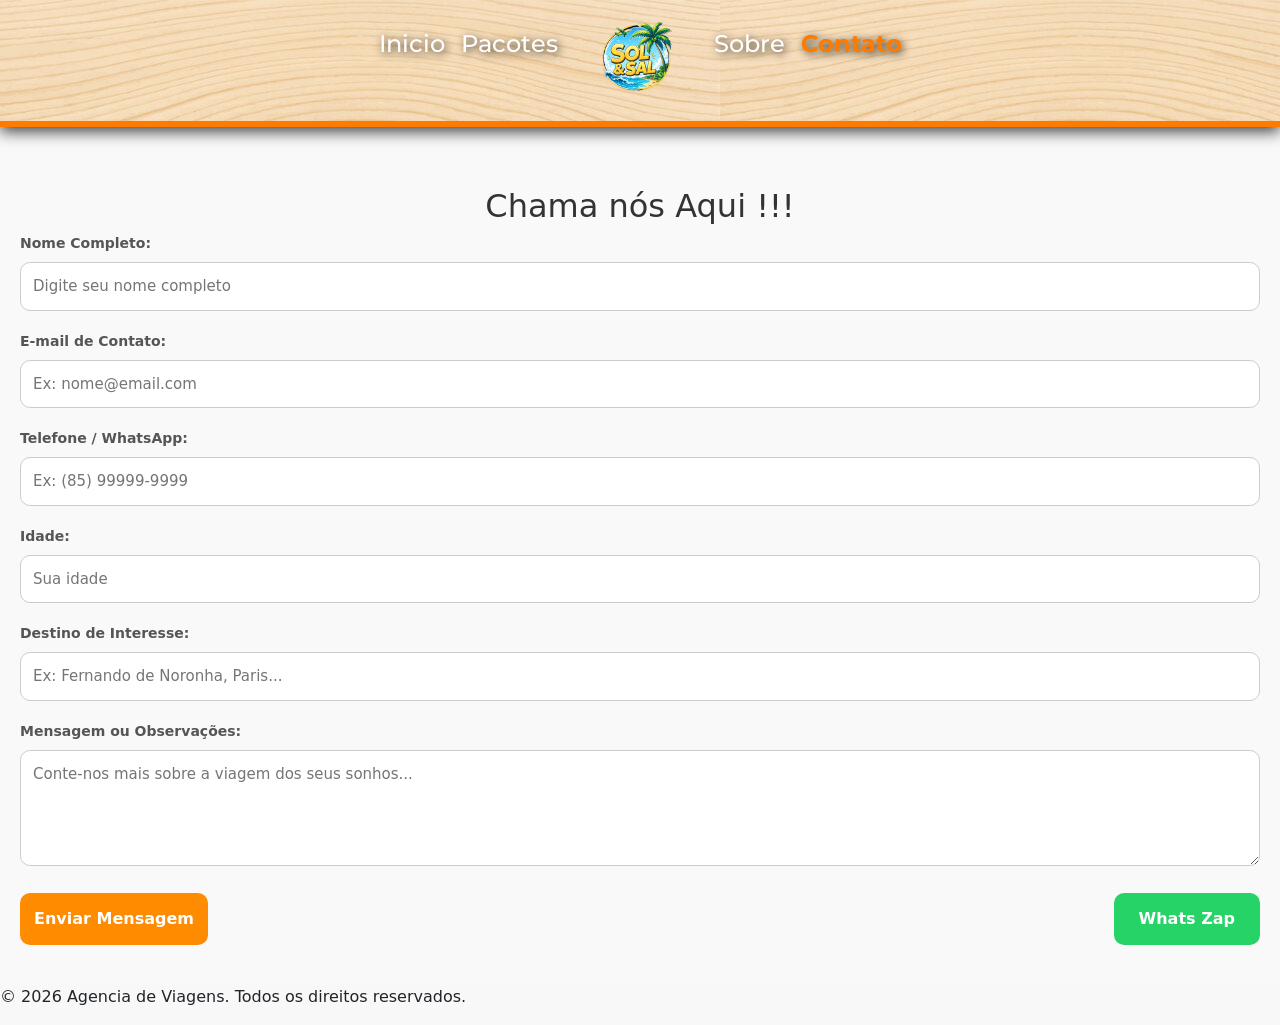
==== commit be88235c: "vinicius: criacao completa pacotes" ====
--- a/contato.html
+++ b/contato.html
@@ -33,7 +33,9 @@
                             </li>
                             
                             <li>
+                            <a href="index.html">
                             <img src="images/logo.png" alt="Logo" class="logo">
+                            </a>
                             </li>
                             
                             <li class="nav-item">
--- a/css/style.css
+++ b/css/style.css
@@ -1,5 +1,5 @@
 * {
-    margin: 0px;
+    margin: 0;
     padding: 0;
     box-sizing: border-box;
 }
@@ -11,14 +11,19 @@
     --cor_preto: black;
     --cor_madeira: #DEB887;
     --cor_sol: #FF7B00;
+    --cor_mar_escuro: #0077B6;
+    --cor_mar_claro: #FFF8F0;
+    --cor_areia: #FFF8F0;
+    --cor_folhas: #2A9D8F;
+    --cor_textoescuro: #03045E;
+    --cor_fundo_claro: #FFF8F0;
+    --cor_texto_escuro: #03045E;
 }
 
 
 /* Logo no titulo, navbar e botoes da navbar */
 .logo{
-    height: 80px;
-    width: auto;
-    margin: 0 30px;
+    height: 0px;
 } 
 
 header {
@@ -28,12 +33,12 @@
     left: 0;
     width: 100%;
     z-index: 1000;
-    background-color: white;
     display: flex;
     align-items: center;
     justify-content: center;
     border-bottom: 4px solid var(--cor_sol);
-    box-shadow: 0 4px 15px rgba(0, 0, 0, 0.2);
+    box-shadow: 0 4px 15px rgba(0, 0, 0, 0.8);
+    background-image: url(/images/fundonav.jpg);
 }
 .header-content {
     display: flex;
@@ -58,18 +63,15 @@
     font-size: 18px;
     text-decoration: none;
     color:var(--cor_branco) !important;
-    transition: transform 0.2s ease;
+
 }
 nav .custom-navlink:hover {
     color: var(--cor_sol) !important;
-    border-radius: 10px;
-    transform: scale(1.10);
 }
 nav .custom-navlink.active, 
 nav .custom-navlink.pagina_ativa {
     font-weight: bold;
     color: var(--cor_sol) !important;
-    transform: scale(1.10);
 }
 /* FIM DA NAV*/
 
@@ -88,6 +90,7 @@
     url("../images/fundo_principal.jpg");
     background-size: cover;
     background-position: center;
+    border-bottom: solid 6px var(--cor_sol);
     
     display: flex;
     flex-direction: column;
@@ -406,8 +409,213 @@
 
 
 
-
-
+/*PAGINA PACOTES VMS*/
+/* Card Destaque Aquiraz */
+.pacote-card {
+    background-color: var(--cor_fundo_claro);
+    border: 2px solid var(--cor_mar_escuro);
+    border-radius: 16px;
+    box-shadow: 0 10px 25px rgba(3, 4, 94, 0.1);
+    width: 100%; 
+    overflow: hidden;
+    position: relative;
+    transition: transform 0.3s ease, box-shadow 0.3s ease;
+}
+.img-pacote-destaque{
+    width: 100%;
+    max-height: 100%;
+    position: absolute;
+}
+.pacote-card.destaque-master {
+    grid-column: 1 / -1; /* Mágica: Faz o card ocupar todas as colunas de ponta a ponta */
+    display: flex; /* Transforma o card de vertical para horizontal */
+    flex-direction: row;
+}
+.pacote-card.destaque-master .pacote-imagem {
+    flex: 1.5; /* Dá mais espaço para a imagem */
+    height: 100%;
+    min-height: 350px;
+}
+.pacote-card.destaque-master .pacote-conteudo {
+    flex: 1;
+    padding: 40px;
+    display: flex;
+    flex-direction: column;
+    justify-content: center; /* Centraliza tudo verticalmente */
+}
+.pacote-card:hover {
+    transform: translateY(-5px);
+    box-shadow: 0 15px 35px rgba(3, 4, 94, 0.15);
+}
+
+/* Tag de Destaque usando a Cor_folhas */
+.pacote-tag {
+    background-color: var(--cor_folhas);
+    color: #ffffff;
+    font-size: 0.85rem;
+    font-weight: bold;
+    padding: 6px 16px;
+    position: absolute;
+    right: 15px;
+    top: 15px;
+    border-radius: 50px;
+    z-index: 10;
+    box-shadow: 0 4px 10px rgba(0, 0, 0, 0.2);
+}
+
+/* Área da Imagem */
+.pacote-imagem {
+    height: 220px;
+    position: relative;
+    overflow: hidden;
+}
+
+.pacote-imagem img {
+    width: 100%;
+    height: 100%;
+    object-fit: cover;
+}
+
+/* Texto sobreposto na imagem usando Mar Profundo */
+.pacote-destino {
+    position: absolute;
+    bottom: 0;
+    left: 0;
+    right: 0;
+    background: linear-gradient(transparent, rgba(3, 4, 94, 0.8));
+    color: #ffffff;
+    padding: 20px 20px 10px 20px;
+    font-size: 1.4rem;
+    font-weight: bold;
+}
+
+/* Corpo do Conteúdo */
+.pacote-conteudo {
+    padding: 25px;
+}
+
+.pacote-titulo {
+    color: var(--cor_mar_escuro);
+    font-size: 1.3rem;
+    margin-bottom: 10px;
+}
+
+.pacote-descricao {
+    color: #555;
+    font-size: 0.95rem;
+    line-height: 1.5;
+    margin-bottom: 20px;
+}
+
+/* Lista de Benefícios inclusos */
+.pacote-beneficios {
+    list-style: none;
+    margin-bottom: 25px;
+}
+
+.pacote-beneficios li {
+    color: var(--cor_texto_escuro);
+    font-size: 0.9rem;
+    margin-bottom: 8px;
+    display: flex;
+    align-items: center;
+}
+
+.pacote-beneficios .icone {
+    color: var(--cor_folhas);
+    font-weight: bold;
+    margin-right: 10px;
+}
+
+/* Seção de Preços */
+.pacote-preco-container {
+    border-top: 1px dashed var(--cor_madeira);
+    padding-top: 15px;
+    margin-bottom: 20px;
+}
+
+.preco-antigo {
+    color: #888;
+    font-size: 0.85rem;
+    text-decoration: line-through;
+}
+
+.preco-atual {
+    color: var(--cor_texto_escuro);
+    font-size: 1.8rem;
+    font-weight: 800;
+    display: flex;
+    flex-direction: column;
+}
+
+.preco-atual .moeda {
+    font-size: 1rem;
+    font-weight: 600;
+}
+
+.preco-atual .parcela {
+    font-size: 0.85rem;
+    color: var(--cor_mar_escuro);
+    font-weight: normal;
+    margin-top: 2px;
+}
+
+/* Botão de Chamada para Ação com a Cor do Sol */
+.pacote-botao {
+    background-color: var(--cor_sol);
+    border: none;
+    border-radius: 8px;
+    color: #ffffff;
+    cursor: pointer;
+    font-size: 1.1rem;
+    font-weight: bold;
+    padding: 14px;
+    width: 100%;
+    text-transform: uppercase;
+    letter-spacing: 0.5px;
+    transition: background-color 0.2s ease, transform 0.1s ease;
+    box-shadow: 0 4px 15px rgba(255, 123, 0, 0.3);
+}
+
+/* Efeito de hover no botão (escurece levemente o laranja do sol) */
+.pacote-botao:hover {
+    background-color: #E06C00;
+}
+
+.pacote-botao:active {
+    transform: scale(0.98);
+}
+/* Container da Vitrine de Pacotes */
+.pacotes-vitrine {
+    display: grid;
+    grid-template-columns: repeat(3, 1fr); /* Força 3 colunas exatas */
+    gap: 30px;
+    padding: 40px 20px;
+    max-width: 1200px;
+    width: 100%;
+    margin: 0 auto; /* Centraliza a vitrine na tela */
+}
+
+@media (max-width: 992px) {
+    .pacotes-vitrine {
+        grid-template-columns: repeat(2, 1fr); /* 2 colunas no tablet */
+    }
+}
+
+@media (max-width: 768px) {
+    .pacotes-vitrine {
+        grid-template-columns: 1fr; /* 1 coluna no celular */
+    }
+    .pacote-card.destaque-master {
+        flex-direction: column; /* Volta a ser vertical no celular */
+    }
+    .pacote-card.destaque-master .pacote-imagem {
+        min-height: 250px;
+    }
+    .pacote-card.destaque-master .pacote-conteudo {
+        padding: 25px;
+    }
+}
 
 
 
@@ -475,6 +683,12 @@
     .container{
         max-width: 100%;
     }
+    .logo{
+    height: 80px;
+    width: auto;
+    margin: 0 30px;
+} 
+
     header {
     display: flex;
     flex-direction: column;
